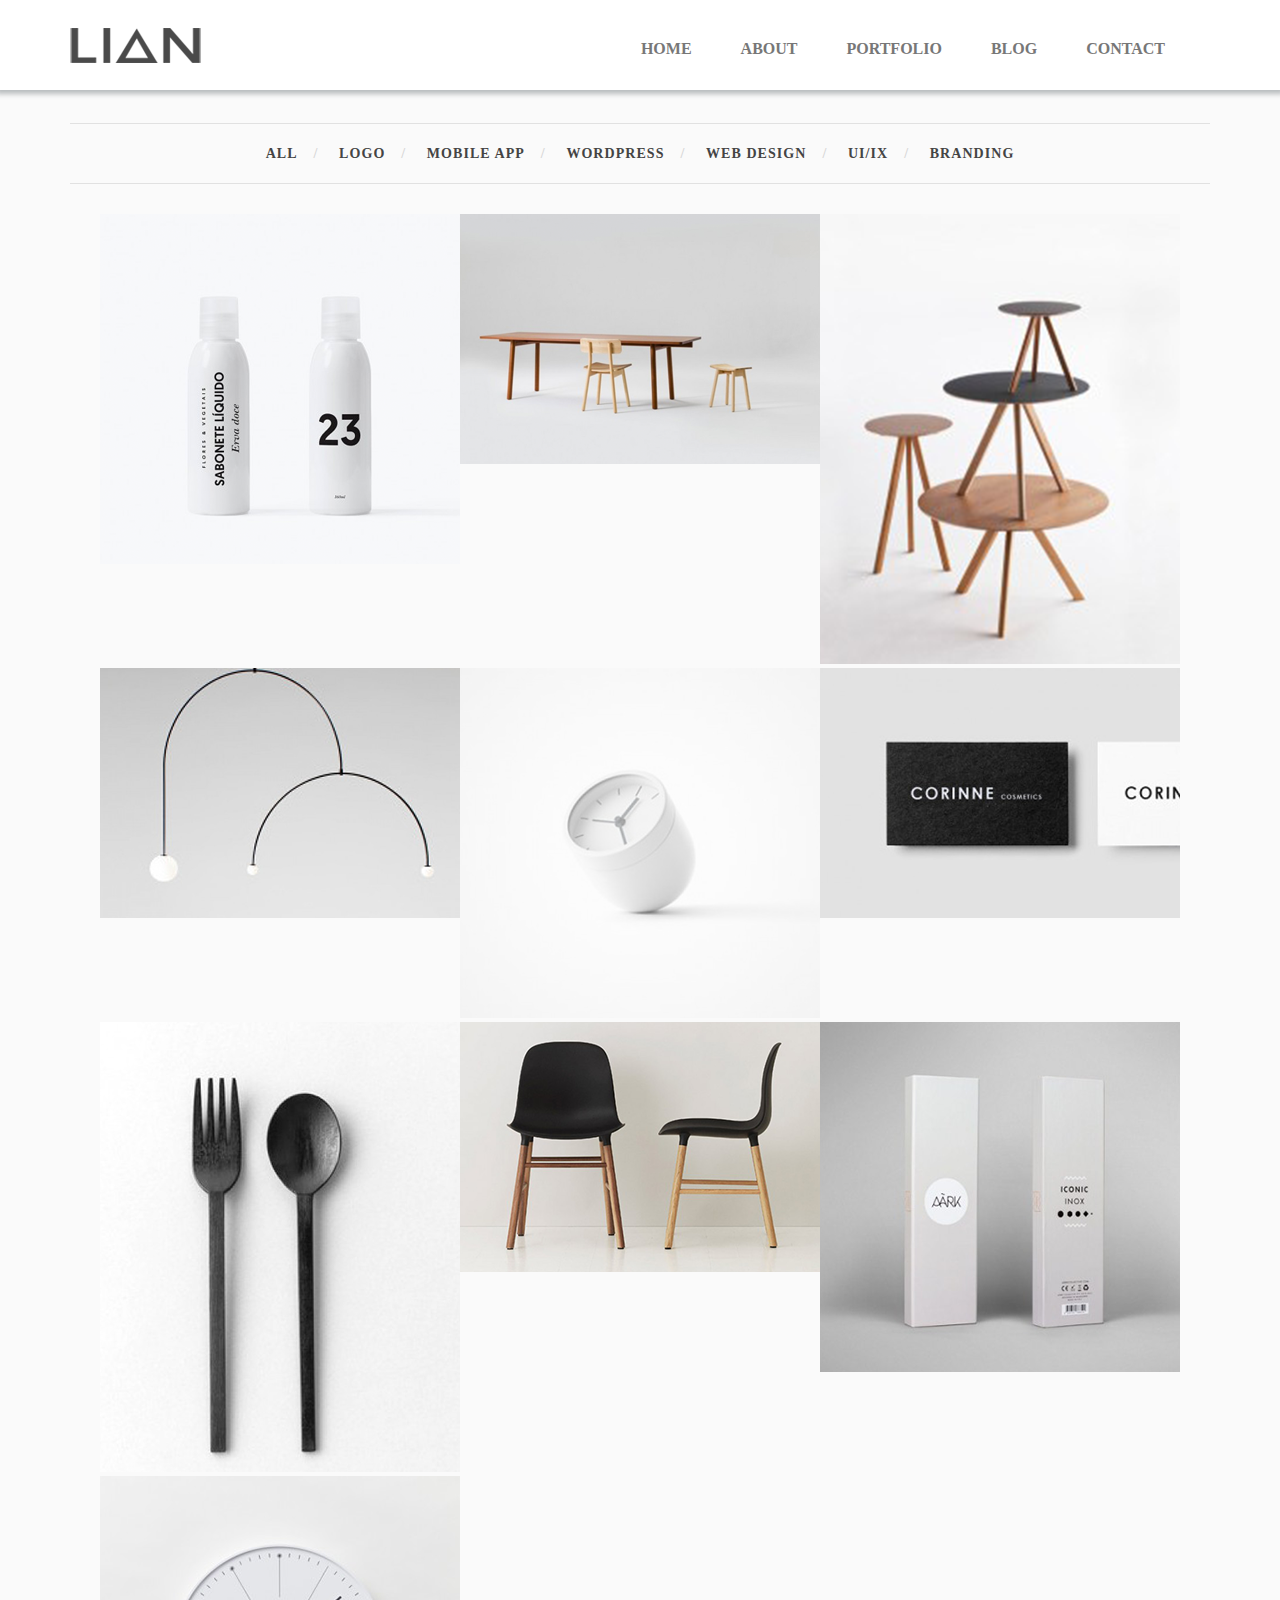
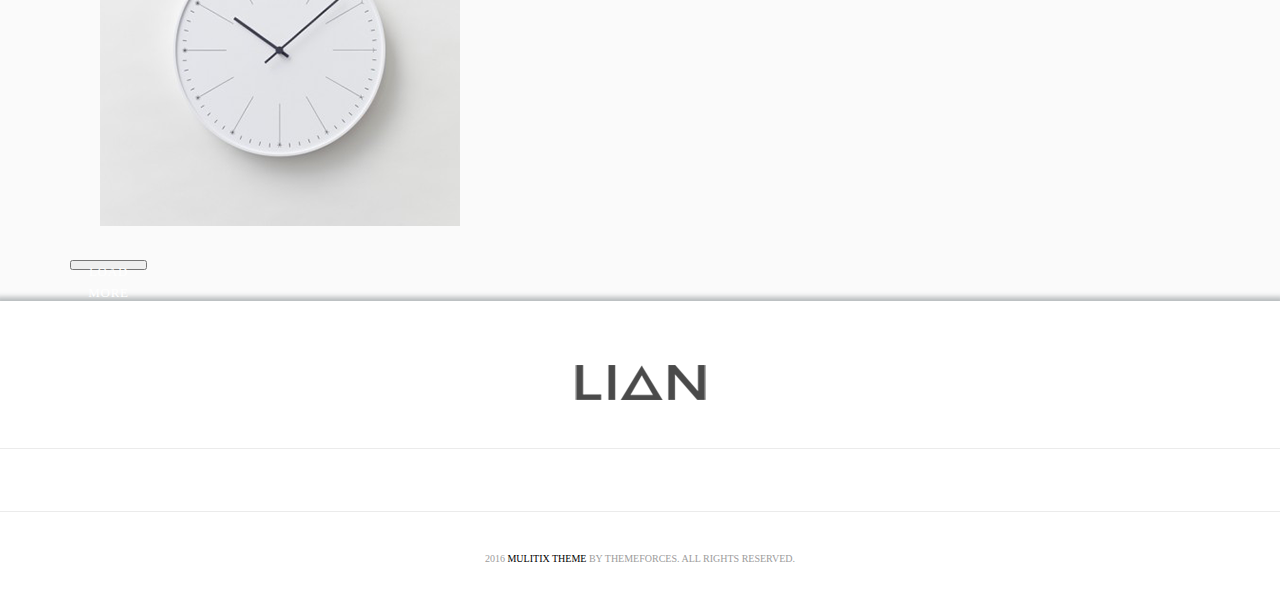
==== index.html @ 0880f0f6 "home+contact pre done" ====
<!doctype html>
<html lang="en">
<head>
    <meta charset="UTF-8">
    <meta name="viewport"
          content="width=device-width, user-scalable=no, initial-scale=1.0, maximum-scale=1.0, minimum-scale=1.0">
    <meta http-equiv="X-UA-Compatible" content="ie=edge">
    <title>Lian</title>
    <link rel="stylesheet" href="https://use.fontawesome.com/releases/v5.5.0/css/all.css"
          integrity="sha384-B4dIYHKNBt8Bc12p+WXckhzcICo0wtJAoU8YZTY5qE0Id1GSseTk6S+L3BlXeVIU" crossorigin="anonymous">
    <link rel="stylesheet" href="css/owl.theme.default.css">
    <link rel="stylesheet" href="css/owl.carousel.css">
    <link rel="stylesheet" href="css/style.css">

    <script
            src="https://code.jquery.com/jquery-2.2.1.js"
            integrity="sha256-eNcUzO3jsv0XlJLveFEkbB8bA7/CroNpNVk3XpmnwHc="
            crossorigin="anonymous"></script>
    <script src="js/owl.carousel.js"></script>
    <script src="js/script.js"></script>
</head>
<body>

<header class="main-head">
    <div class="container">
        <a href="#"><img src="images/logo.png" class="logo"/></a>
        <div class="head-buttons">
            <a href="index.html">HOME</a>
            <a href="about.html">About</a>
            <a href="portfolio.html">Portfolio</a>
            <a href="blog.html">BLOG</a>
            <a href="contact.html">Contact</a>
            <a href="#"><i class="fas fa-search"></i></a>
        </div>
    </div>
</header>

<section class="owl-carousel">
    <div>
        <img src="images/banner.png" alt="banner"/>
        <h1>Lian Creative Agency</h1>
        <h3>Minimal Freelance Portfolio </h3>
    </div>
    <div>
        <img src="images/banner.png" alt="banner"/>
        <h1>Lian Creative Agency</h1>
        <h3>Minimal Freelance Portfolio </h3>
    </div>
    <div>
        <img src="images/banner.png" alt="banner"/>
        <h1>Lian Creative Agency</h1>
        <h3>Minimal Freelance Portfolio </h3>
    </div>
</section>

<section class="container">
    <div class="nav">
        <ul>
            <li>All</li>
            <li>Logo</li>
            <li>Mobile App</li>
            <li>WordPress</li>
            <li>Web Design</li>
            <li>UI/IX</li>
            <li>Branding</li>
        </ul>
    </div>
    <div class="flex-container">
        <a href="#">
            <img src="images/Layer_5.png"/>
        </a>
        <a href="#">
            <img src="images/Layer_4.png"/>
        </a>
        <a href="#">
            <img src="images/01-2zleu1ve3uwlqd43rony0w.png"/>
        </a>
        <a href="#">
            <img src="images/03-2zleu24glr7016sn1g3hmo.png"/>
        </a>
        <a href="#">
            <img src="images/04-2zlj0uaq22k6j2rozjl2ps.png"/>
        </a>
        <a href="#">
            <img src="images/05-2zlj0ujrqnmk369fr9ydxc.png"/>
        </a>
        <a href="#">
            <img src="images/06-2zlj0ujrqnmk369fr9ydxc.png"/>
        </a>
        <a href="#">
            <img src="images/thumbnail_blog_large_03-2zl2fkbbslt31dtjwrpkow.png"/>
        </a>
        <a href="#">
            <img src="images/tumblr_n9isg4n9LH1sfyngeo4_r1_1280-mdlkk8kpn13dohgu37d1wn9lt6xhzqixxvrsw2boe6.png"/>
        </a>
        <a href="#">
            <img src="images/tumblr_nhjjfgWPUU1sfyngeo1_1280-2zos42xrjxk0o1b17ijocg.png"/>
        </a>
    </div>
    <button type="button" class="load-more">Load More</button>
</section>


<footer>
    <div class="logo-footer">
        <a href="#">
            <img src="images/logo.png"/>
        </a>
    </div>
    <div class="social">
        <a href="#">
            <i class="fab fa-facebook-f"></i>
        </a>
        <a href="#">
            <i class="fab fa-google-plus-g"></i>
        </a>
        <a href="#">
            <i class="fab fa-twitter"></i>
        </a>
        <a href="#">
            <i class="fab fa-linkedin-in"></i>
        </a>
        <a href="#">
            <i class="fas fa-basketball-ball"></i>
        </a>
        <a href="#">
            <i class="fab fa-pinterest-p"></i>
        </a>
        <a href="#">
            <i class="fab fa-instagram"></i>
        </a>
    </div>
    <div class="footer-bot">
        <p><i class="far fa-copyright"></i> 2016 <span>Mulitix Theme</span> by ThemeForces. All Rights Reserved.</p>
    </div>
</footer>

</body>
</html>
---- css/style.css ----
* {
  margin: 0;
  padding: 0;
  font-size: inherit;
  color: inherit;
  -webkit-font-smoothing: antialiased; }

button::-moz-focus-inner {
  padding: 0;
  border: 0; }

a {
  outline: none;
  text-decoration: none; }

img {
  border: none; }

body {
  height: 100%;
  background-color: #fafafa; }

header {
  width: 100%;
  height: 90px;
  background-color: #ffffff;
  -webkit-box-shadow: 0 0 5px 4px #b8bcbe;
  box-shadow: 0 0 5px 4px #b8bcbe; }
  header img.logo {
    float: left;
    margin-top: 28px; }
  header .head-buttons {
    margin-top: 40px;
    float: right; }
    header .head-buttons a {
      line-height: 12px;
      margin-right: 45px;
      color: #777777;
      text-transform: uppercase;
      font-weight: bold; }
      header .head-buttons a:nth-last-child(1) {
        margin-right: 0; }
      header .head-buttons a:hover {
        color: #000000; }
  header:after {
    clear: both;
    display: block;
    content: ''; }

footer {
  padding-top: 64px;
  width: 100%;
  background-color: #ffffff;
  -webkit-box-shadow: 0 0 5px 4px #b8bcbe;
  box-shadow: 0 0 5px 4px #b8bcbe; }
  footer .logo-footer {
    text-align: center;
    margin-bottom: 44px; }
  footer .social {
    text-align: center;
    line-height: 61px;
    border-top: solid 1px #ebebeb;
    border-bottom: solid 1px #ebebeb; }
    footer .social a {
      margin-right: 57px;
      color: #777777;
      font-size: 13px; }
      footer .social a:nth-last-of-type(1) {
        margin-right: 0; }
  footer .footer-bot {
    line-height: 94px;
    text-align: center; }
    footer .footer-bot p {
      text-transform: uppercase;
      font-size: 10px;
      color: #9c9c9c; }
      footer .footer-bot p span {
        color: black; }

.container {
  max-width: 1140px;
  margin: auto; }

.owl-carousel .owl-nav button.owl-prev, .owl-carousel .owl-nav button.owl-next, .owl-carousel button.owl-dot {
  background-color: white;
  width: 15px;
  height: 15px;
  margin: 0 16px;
  border-radius: 10px;
  border: solid 4px transparent; }

.owl-nav {
  display: none; }

.owl-dots {
  position: absolute;
  bottom: 56px;
  width: 100%;
  text-align: center; }

.owl-carousel .owl-nav button.owl-prev, .owl-carousel .owl-nav button.owl-next, .owl-carousel button.owl-dot.active {
  border: solid 4px black; }

.owl-carousel {
  position: relative;
  z-index: 0; }

.owl-carousel img {
  width: 100%; }
.owl-carousel h1 {
  position: absolute;
  z-index: 1;
  bottom: 331px;
  left: 50%;
  transform: translate(-50%, 0);
  text-align: center;
  text-transform: uppercase;
  color: white;
  background-color: black;
  line-height: 56px;
  font-size: 33px;
  padding: 0 70px; }
.owl-carousel h3 {
  position: absolute;
  z-index: 1;
  bottom: 282px;
  left: 50%;
  transform: translate(-50%, 0);
  text-align: center;
  text-transform: uppercase;
  color: black;
  font-size: 13px; }

.nav {
  margin-top: 33px;
  border-bottom: 1px solid #e1e1e1;
  border-top: 1px solid #e1e1e1;
  margin-bottom: 29px; }
  .nav ul {
    text-align: center;
    color: #444444;
    font-family: Roboto;
    font-size: 14px;
    font-weight: 700;
    line-height: 59px;
    letter-spacing: 1.05px; }
    .nav ul li {
      list-style-type: none;
      display: inline;
      text-transform: uppercase; }
      .nav ul li:after {
        content: "/";
        color: #d7d7d7;
        margin: 0 16px; }
      .nav ul li:nth-last-child(1):after {
        content: "";
        margin: 0; }

.flex-container {
  display: flex;
  margin: 30px;
  flex-wrap: wrap;
  align-self: flex-start; }

button.load-more {
  width: 77px;
  height: 10px;
  color: #ffffff;
  font-family: Roboto;
  font-size: 13px;
  line-height: 20.57px;
  text-transform: uppercase;
  letter-spacing: 0.76px; }

/*# sourceMappingURL=style.css.map */
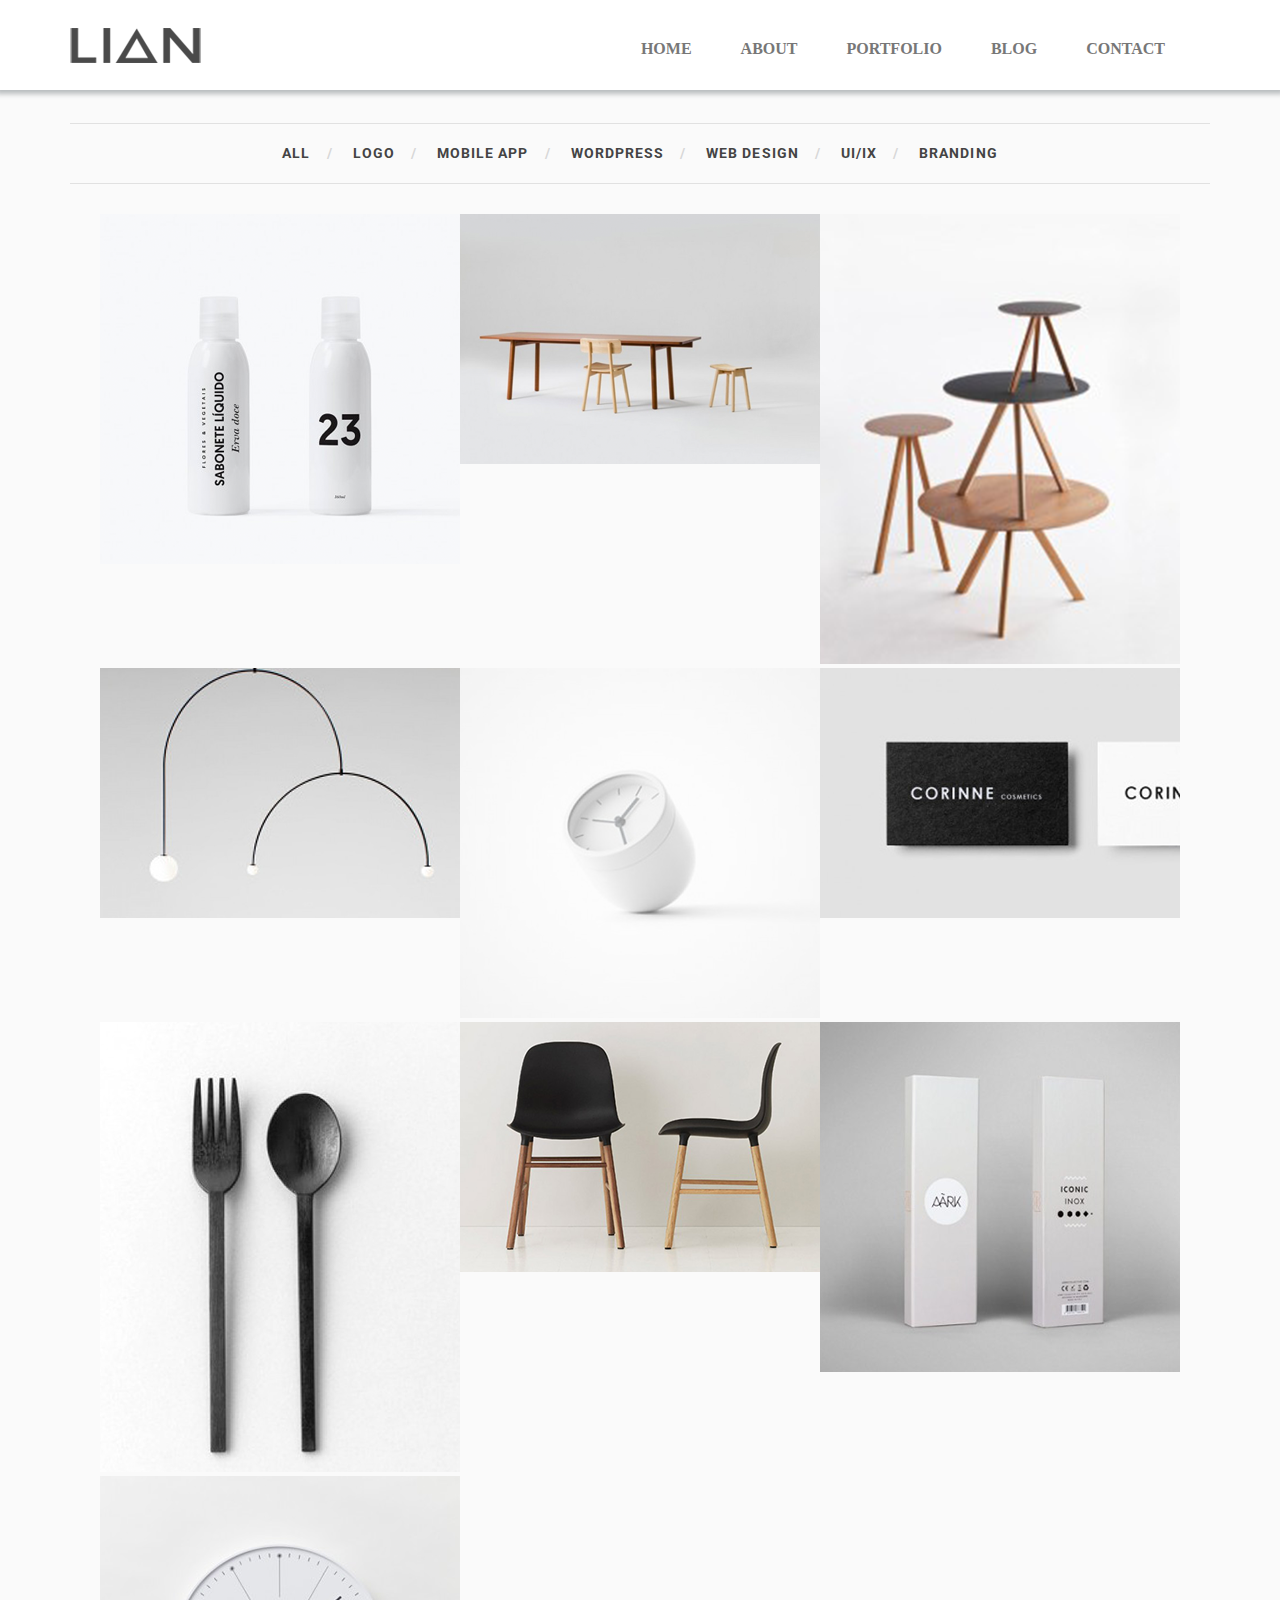
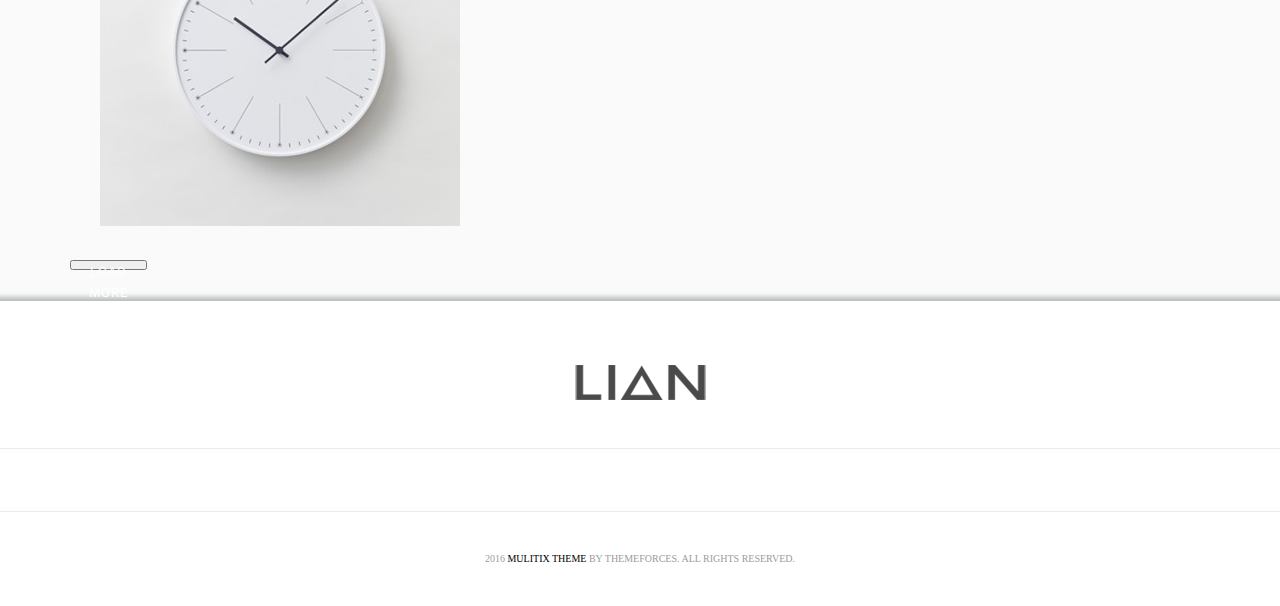
==== commit 5f929bad: "single post done" ====
--- a/index.html
+++ b/index.html
@@ -8,6 +8,7 @@
     <title>Lian</title>
     <link rel="stylesheet" href="https://use.fontawesome.com/releases/v5.5.0/css/all.css"
           integrity="sha384-B4dIYHKNBt8Bc12p+WXckhzcICo0wtJAoU8YZTY5qE0Id1GSseTk6S+L3BlXeVIU" crossorigin="anonymous">
+    <link href="https://fonts.googleapis.com/css?family=PT+Serif|Roboto:300,400,500,500i,700,700i" rel="stylesheet">
     <link rel="stylesheet" href="css/owl.theme.default.css">
     <link rel="stylesheet" href="css/owl.carousel.css">
     <link rel="stylesheet" href="css/style.css">
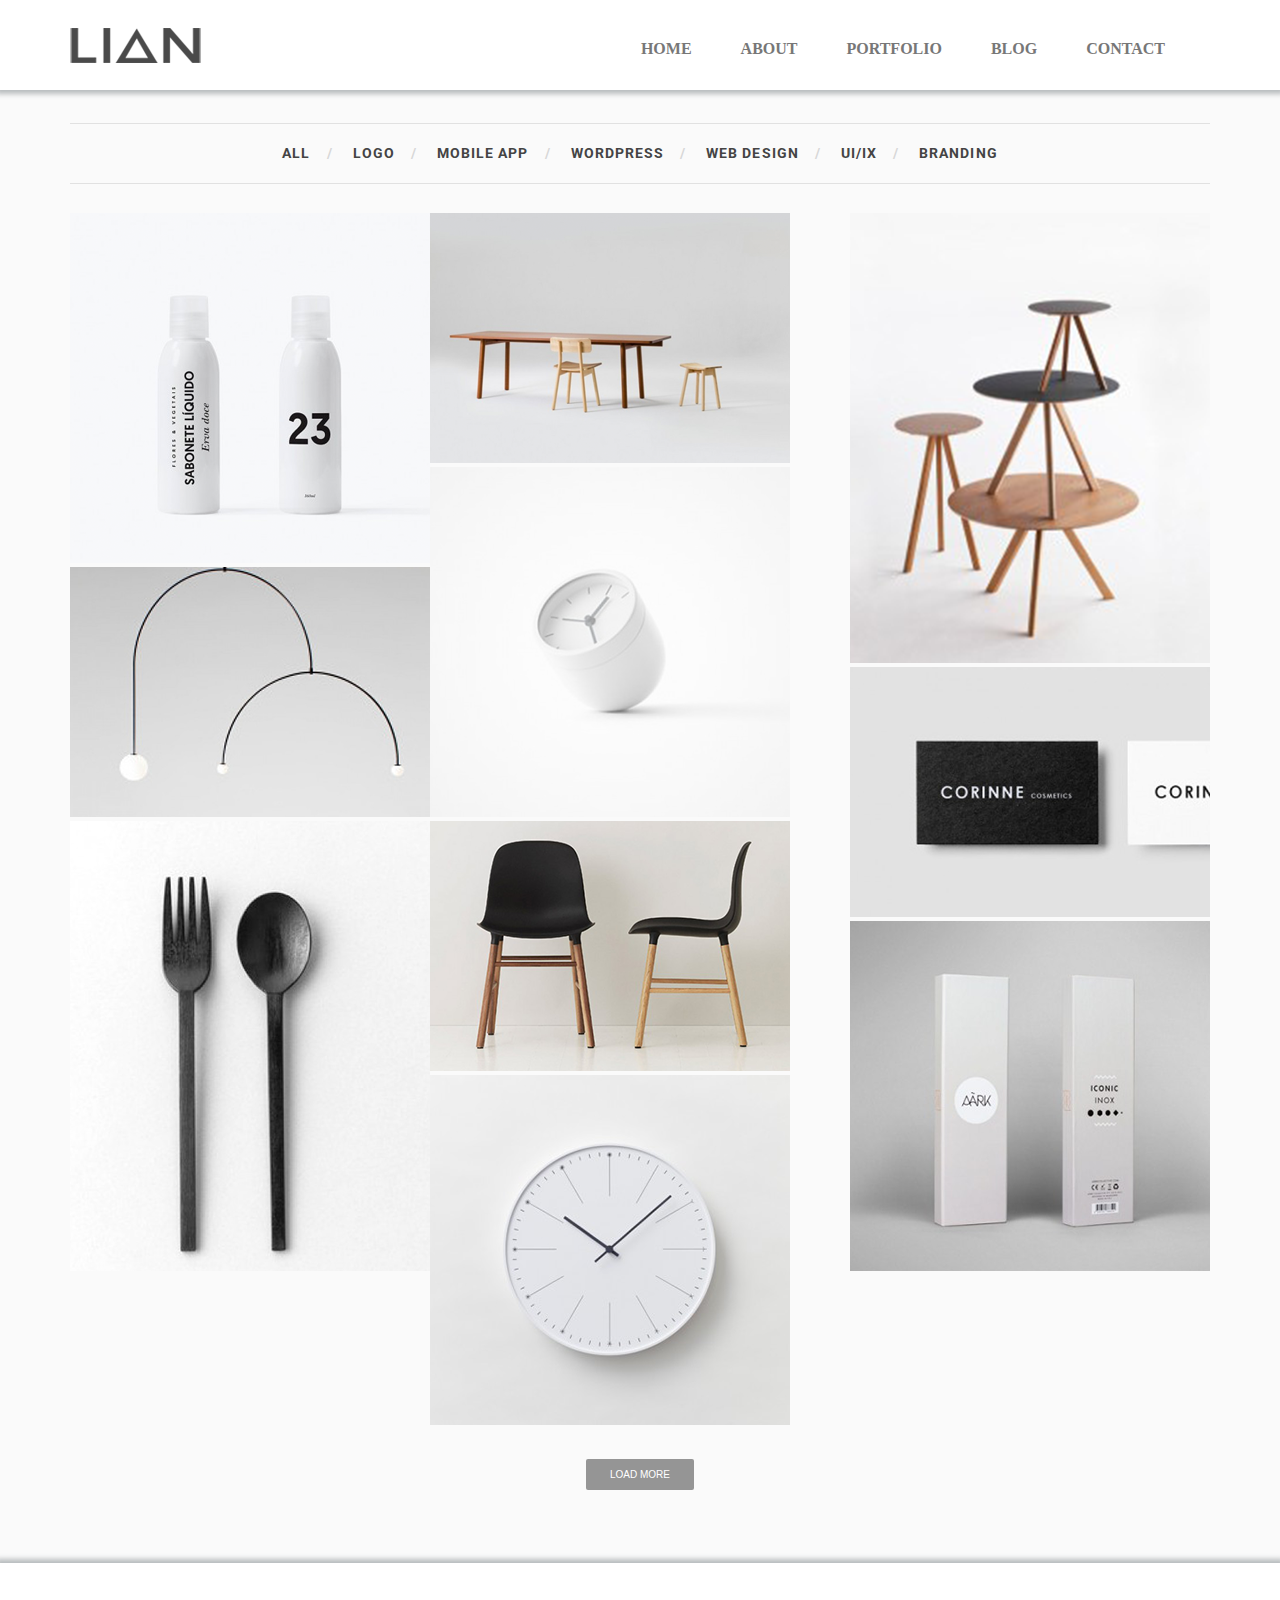
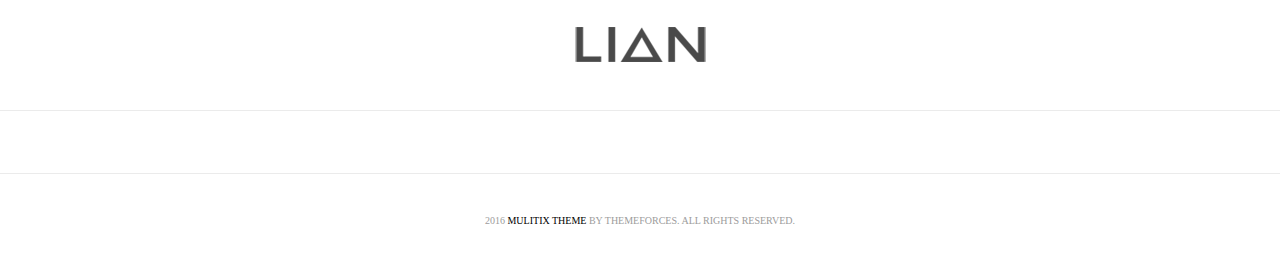
==== commit d1d1af8c: "some commit" ====
--- a/index.html
+++ b/index.html
@@ -67,38 +67,50 @@
         </ul>
     </div>
     <div class="flex-container">
-        <a href="#">
-            <img src="images/Layer_5.png"/>
-        </a>
-        <a href="#">
-            <img src="images/Layer_4.png"/>
-        </a>
-        <a href="#">
-            <img src="images/01-2zleu1ve3uwlqd43rony0w.png"/>
-        </a>
-        <a href="#">
-            <img src="images/03-2zleu24glr7016sn1g3hmo.png"/>
-        </a>
-        <a href="#">
-            <img src="images/04-2zlj0uaq22k6j2rozjl2ps.png"/>
-        </a>
-        <a href="#">
-            <img src="images/05-2zlj0ujrqnmk369fr9ydxc.png"/>
-        </a>
-        <a href="#">
-            <img src="images/06-2zlj0ujrqnmk369fr9ydxc.png"/>
-        </a>
-        <a href="#">
-            <img src="images/thumbnail_blog_large_03-2zl2fkbbslt31dtjwrpkow.png"/>
-        </a>
-        <a href="#">
-            <img src="images/tumblr_n9isg4n9LH1sfyngeo4_r1_1280-mdlkk8kpn13dohgu37d1wn9lt6xhzqixxvrsw2boe6.png"/>
-        </a>
-        <a href="#">
-            <img src="images/tumblr_nhjjfgWPUU1sfyngeo1_1280-2zos42xrjxk0o1b17ijocg.png"/>
-        </a>
+        <div>
+            <a href="#">
+                <img src="images/Layer_5.png"/>
+            </a>
+            <a href="#">
+                <img src="images/03-2zleu24glr7016sn1g3hmo.png"/>
+            </a>
+
+            <a href="#">
+                <img src="images/06-2zlj0ujrqnmk369fr9ydxc.png"/>
+            </a>
+        </div>
+        <div>
+
+            <a href="#">
+                <img src="images/Layer_4.png"/>
+            </a>
+            <a href="#">
+                <img src="images/04-2zlj0uaq22k6j2rozjl2ps.png"/>
+            </a>
+            <a href="#">
+                <img src="images/thumbnail_blog_large_03-2zl2fkbbslt31dtjwrpkow.png"/>
+            </a>
+            <a href="#">
+                <img src="images/tumblr_nhjjfgWPUU1sfyngeo1_1280-2zos42xrjxk0o1b17ijocg.png"/>
+            </a>
+        </div>
+        <div>
+
+            <a href="#">
+                <img src="images/01-2zleu1ve3uwlqd43rony0w.png"/>
+            </a>
+            <a href="#">
+                <img src="images/05-2zlj0ujrqnmk369fr9ydxc.png"/>
+            </a>
+            <a href="#">
+                <img src="images/tumblr_n9isg4n9LH1sfyngeo4_r1_1280-mdlkk8kpn13dohgu37d1wn9lt6xhzqixxvrsw2boe6.png"/>
+            </a>
+
+        </div>
     </div>
-    <button type="button" class="load-more">Load More</button>
+    <div class="load-more">
+    <button type="button" >Load More</button>
+    </div>
 </section>
 
 
--- a/css/style.css
+++ b/css/style.css
@@ -104,32 +104,31 @@
 .owl-carousel {
   position: relative;
   z-index: 0; }
-
-.owl-carousel img {
-  width: 100%; }
-.owl-carousel h1 {
-  position: absolute;
-  z-index: 1;
-  bottom: 331px;
-  left: 50%;
-  transform: translate(-50%, 0);
-  text-align: center;
-  text-transform: uppercase;
-  color: white;
-  background-color: black;
-  line-height: 56px;
-  font-size: 33px;
-  padding: 0 70px; }
-.owl-carousel h3 {
-  position: absolute;
-  z-index: 1;
-  bottom: 282px;
-  left: 50%;
-  transform: translate(-50%, 0);
-  text-align: center;
-  text-transform: uppercase;
-  color: black;
-  font-size: 13px; }
+  .owl-carousel img {
+    width: 100%; }
+  .owl-carousel h1 {
+    position: absolute;
+    z-index: 1;
+    bottom: 331px;
+    left: 50%;
+    transform: translate(-50%, 0);
+    text-align: center;
+    text-transform: uppercase;
+    color: white;
+    background-color: black;
+    line-height: 56px;
+    font-size: 33px;
+    padding: 0 70px; }
+  .owl-carousel h3 {
+    position: absolute;
+    z-index: 1;
+    bottom: 282px;
+    left: 50%;
+    transform: translate(-50%, 0);
+    text-align: center;
+    text-transform: uppercase;
+    color: black;
+    font-size: 13px; }
 
 .nav {
   margin-top: 33px;
@@ -158,18 +157,22 @@
 
 .flex-container {
   display: flex;
-  margin: 30px;
-  flex-wrap: wrap;
-  align-self: flex-start; }
+  margin-bottom: 30px;
+  flex-direction: row;
+  justify-content: space-between; }
+  .flex-container a {
+    margin-bottom: 34px; }
 
-button.load-more {
-  width: 77px;
-  height: 10px;
-  color: #ffffff;
-  font-family: Roboto;
-  font-size: 13px;
-  line-height: 20.57px;
-  text-transform: uppercase;
-  letter-spacing: 0.76px; }
+.load-more {
+  text-align: center;
+  margin-bottom: 73px; }
+  .load-more button {
+    text-transform: uppercase;
+    font-size: 10px;
+    background-color: #959595;
+    padding: 10px 24px;
+    color: #ffffff;
+    border: none;
+    border-radius: 2px; }
 
 /*# sourceMappingURL=style.css.map */
